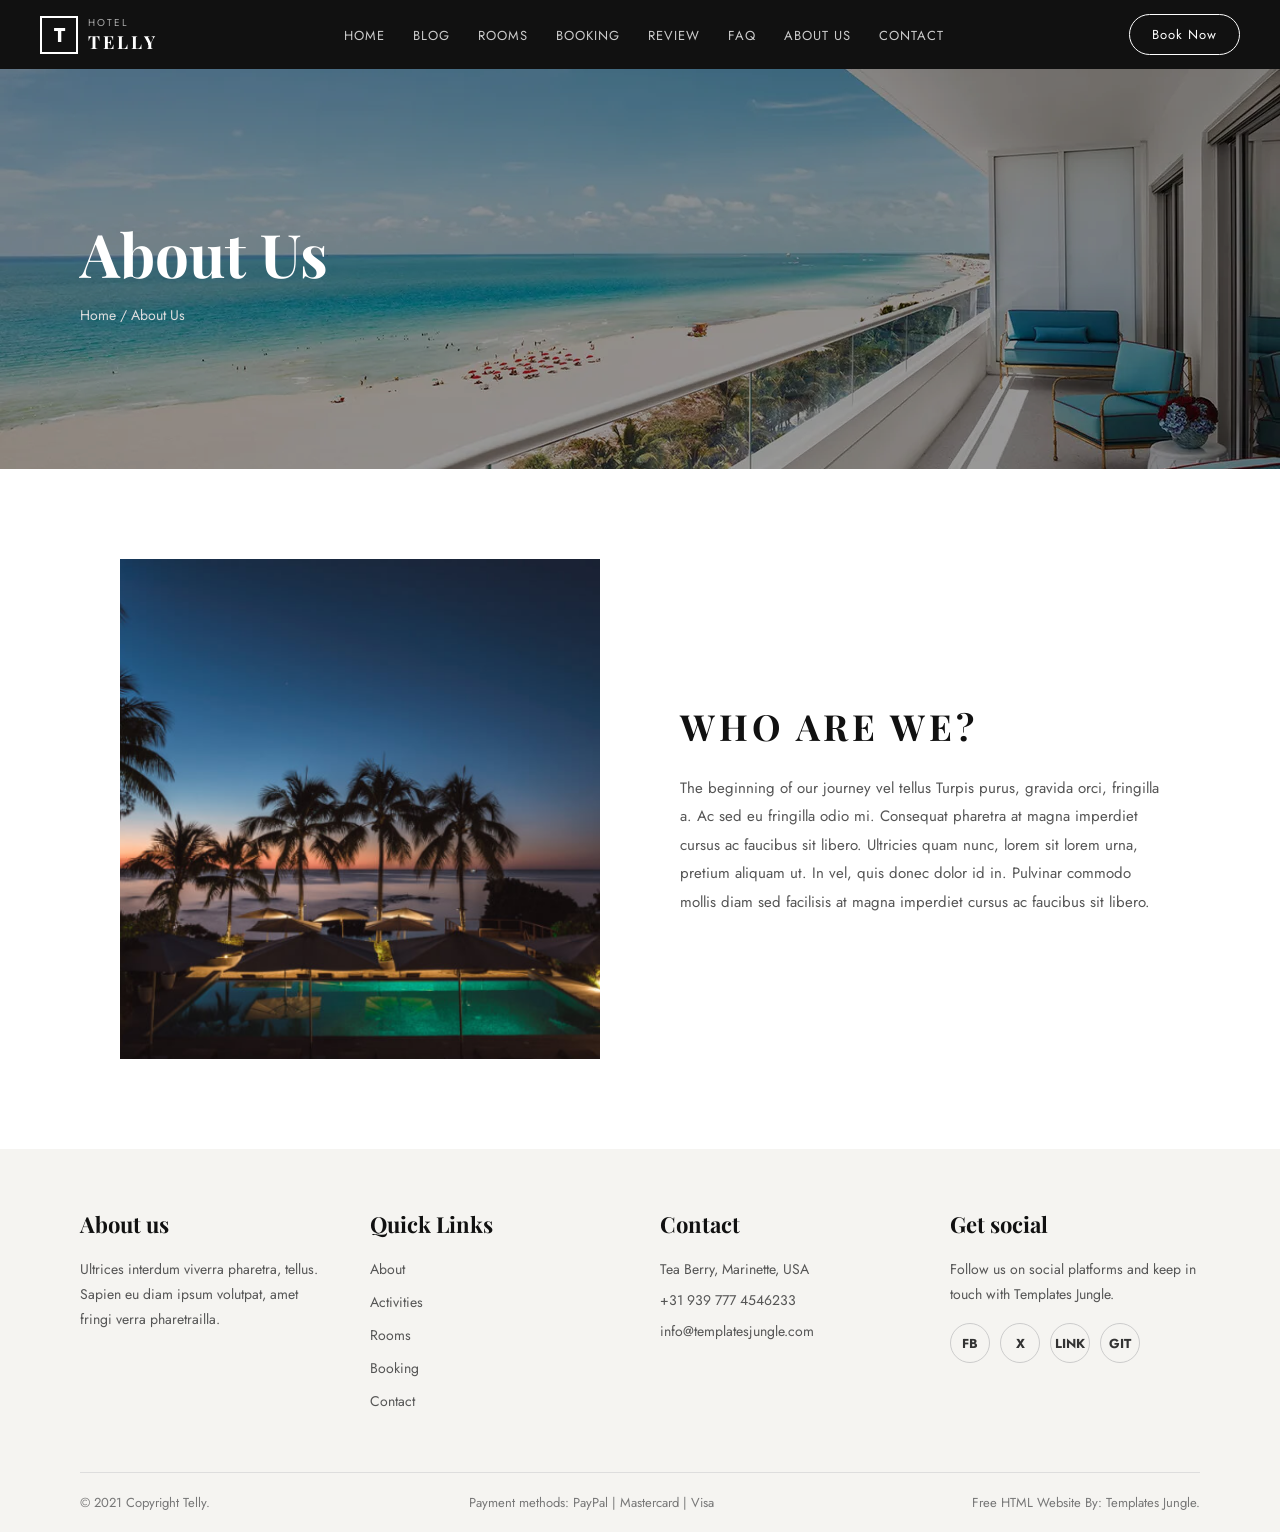
==== about.html @ 66723c34 "Add files via upload" ====
<!DOCTYPE html>
<html lang="en">
<head>
  <meta charset="UTF-8" />
  <meta name="viewport" content="width=device-width, initial-scale=1.0"/>
  <link rel="icon" href="assests/t.images.png" />
  <title>About Us - Hotel Telly</title>
  <link rel="stylesheet" href="style.css" />
  <link rel="stylesheet" href="about.css" />
  <link href="https://fonts.googleapis.com/css2?family=Playfair+Display:wght@400;700&family=Jost:wght@300;400;500&display=swap" rel="stylesheet"/>
</head>
<body>

  <!-- NAVBAR -->
  <nav class="navbar">
    <div class="logo">
      <span class="logo-box">T</span>
      <div class="logo-text">
        <small>HOTEL</small>
        <strong>TELLY</strong>
      </div>
    </div>
  <ul class="nav-links">
      <li><a href="hotel.html">HOME</a></li>
      <li><a href="blog.html"> BLOG </a></li>
      <li><a href="room.html">ROOMS</a></li>
      <li><a href="booking.html">BOOKING</a></li>
      <li><a href="review.html"> REVIEW </a>  </li>
      <li><a href="faq.html">  FAQ  </a> </li>
      <li><a href="about.html">ABOUT US</a></li>
      <li><a href="contact.html">CONTACT</a></li>
    </ul>
    <a href="booking.html" class="btn-book">Book Now</a>
  </nav>

   <!-- ABOUT HERO -->
  <section class="about-hero">
    <div class="about-hero-overlay"></div>
    <div class="about-hero-content">
      <h1>About Us</h1>
      <p class="breadcrumb">
        <a href="hotel.html">Home</a> / About Us
      </p>
    </div>
  </section>

  <!-- WHO ARE WE SECTION -->
  <section class="who-section">

    <!-- LEFT IMAGE -->
    <div class="who-image">
      
    <img src="assests/about2.png" alt="Who Are We" />
    </div>

    <!-- RIGHT TEXT -->
    <div class="who-content">
      <h2>WHO ARE WE?</h2>
      <p>
        The beginning of our journey vel tellus Turpis purus, gravida orci, fringilla a.
        Ac sed eu fringilla odio mi. Consequat pharetra at magna imperdiet cursus ac faucibus
        sit libero. Ultricies quam nunc, lorem sit lorem urna, pretium aliquam ut. In vel,
        quis donec dolor id in. Pulvinar commodo mollis diam sed facilisis at magna imperdiet
        cursus ac faucibus sit libero.
      </p>
    </div>

  </section>



  <footer class="footer">
    <div class="footer-grid">
      <div class="footer-col">
        <h3>About us</h3>
        <p>Ultrices interdum viverra pharetra, tellus. Sapien eu diam ipsum volutpat, amet fringi verra pharetrailla.</p>
      </div>
      <div class="footer-col">
        <h3>Quick Links</h3>
        <ul>
          <li><a href="about.html">About</a></li>
          <li><a href="services.html">Activities</a></li>
          <li><a href="room.html">Rooms</a></li>
          <li><a href="booking.html">Booking</a></li>
          <li><a href="#">Contact</a></li>
        </ul>
      </div>

      <div class="footer-col">
        <h3>Contact</h3>
        <p>Tea Berry, Marinette, USA</p>
        <p>+31 939 777 4546233</p>
        <p>info@templatesjungle.com</p>
      </div>
      <div class="footer-col">
        
        <h3>Get social</h3>
        <p>Follow us on social platforms and keep in touch with Templates Jungle.</p>
        <div class="social-icons">
               <a href="https://www.facebook.com/parviz.hakimi1"> FB </a> 
          <a href="https://x.com/parvizhakimi?s=11"> X </a>
          <a href="https://pk.linkedin.com/in/parviz-hakimi-487587390"> LINK </a> 
          <a href="https://github.com/parvizhakimi"> GIT </a>
        </div>
      </div>
    </div>
    <div class="footer-bottom">
      <p>© 2021 Copyright Telly.</p>
      <p>Payment methods: PayPal | Mastercard | Visa</p>
      <p>Free HTML Website By: Templates Jungle.</p>
    </div>
  </footer>

</body>
</html>
---- style.css ----
* {
  margin: 0;
  padding: 0;
  box-sizing: border-box;
}

body {
  font-family: 'Jost', sans-serif;
  color: #222;
  background: #fff;
}

/* NAVBAR */
.navbar {
  display: flex;
  align-items: center;
  justify-content: space-between;
  background: #111;
  padding: 14px 40px;
  position: sticky;
  top: 0;
  z-index: 100;
}

.logo {
  display: flex;
  align-items: center;
  gap: 10px;
}

.logo-box {
  display: inline-block;
  border: 2px solid #fff;
  color: #fff;
  font-size: 20px;
  font-weight: bold;
  width: 38px;
  height: 38px;
  text-align: center;
  line-height: 36px;
}

.logo-text small {
  display: block;
  color: #aaa;
  font-size: 10px;
  letter-spacing: 2px;
}

.logo-text strong {
  display: block;
  color: #fff;
  font-size: 18px;
  letter-spacing: 3px;
  font-family: 'Playfair Display', serif;
}

.nav-links {
  list-style: none;
  display: flex;
  gap: 28px;
}

.nav-links a {
  color: #ccc;
  text-decoration: none;
  font-size: 13px;
  letter-spacing: 1px;
  transition: color 0.2s;
}


.btn-book {
  background: transparent;
  border: 1px solid #fff;
  color: #fff;
  padding: 10px 22px;
  border-radius: 30px;
  text-decoration: none;
  font-size: 13px;
  letter-spacing: 1px;
  transition: background 0.2s, color 0.2s;
}

.btn-book:hover {
  background: #fff;
  color: #111;
}

/* HERO */
.hero {
  position: relative;
  height: 90vh;
  min-height: 500px;
  background-image: url('assests/background.jpg');
  background-size: cover;
  background-position: center;
  display: flex;
  align-items: center;
}

.hero-overlay {
  position: absolute;
  inset: 0;
  background: rgba(0, 0, 0, 0.45);
}

.hero-content {
  position: relative;
  z-index: 1;
  padding: 0 80px;
  max-width: 700px;
  color: #fff;
}

.hero-tag {
  font-size: 12px;
  letter-spacing: 2px;
  margin-bottom: 16px;
  color: #ddd;
}

.hero-content h1 {
  font-family: 'Playfair Display', serif;
  font-size: 54px;
  line-height: 1.2;
  margin-bottom: 20px;
}

.hero-desc {
  font-size: 15px;
  line-height: 1.8;
  color: #ddd;
  margin-bottom: 32px;
  max-width: 560px;
}

/* BUTTONS */
.btn-outline {
  display: inline-block;
  padding: 12px 28px;
  border: 1.5px solid #fff;
  color: #fff;
  border-radius: 30px;
  text-decoration: none;
  font-size: 14px;
  letter-spacing: 1px;
  transition: background 0.2s, color 0.2s;
}

.btn-outline:hover {
  background: #fff;
  color: #111;
}

.btn-outline.dark {
  border-color: #222;
  color: #222;
}

.btn-outline.dark:hover {
  background: #222;
  color: #fff;
}

/* WELCOME */
.welcome {
  text-align: center;
  padding: 90px 40px;
  background: #faf9f7;
}

.welcome h2 {
  font-family: 'Playfair Display', serif;
  font-size: 38px;
  margin-bottom: 20px;
  color: #111;
}

.welcome p {
  max-width: 680px;
  margin: 0 auto 32px;
  color: #555;
  line-height: 1.8;
  font-size: 15px;
}

/* ACTIVITIES */
.activities {
  display: flex;
  align-items: stretch;
  min-height: 460px;
  width: 100%;
}

.activities-image {
  width: 50%;
  overflow: hidden;
}

.activities-image img {
  width: 100%;
  height: 100%;
  object-fit: cover;
  display: block;
}

.activities-content {
  width: 50%;
  background: #f5f4f1;
  padding: 60px 70px;
}

.activities-content h2 {
  font-family: 'Playfair Display', serif;
  font-size: 34px;
  margin-bottom: 18px;
  color: #111;
}

.activities-content p {
  font-size: 14px;
  color: #555;
  line-height: 1.8;
  margin-bottom: 28px;
}

.activities-grid {
  display: grid;
  grid-template-columns: repeat(3, 1fr);
  gap: 16px 10px;
  margin-bottom: 32px;
}

.activity-item {
  font-size: 14px;
  color: #333;
  display: flex;
  align-items: center;
  gap: 8px;
}

/* ROOMS */
.rooms {
  padding: 70px 50px;
  background: #fff;
}

.rooms h2 {
  font-family: 'Playfair Display', serif;
  font-size: 34px;
  margin-bottom: 32px;
  color: #111;
}

.rooms-grid {
  display: grid;
  grid-template-columns: repeat(3, 1fr);
  gap: 24px;
}

.room-card {
  cursor: pointer;
}

.room-card img {
  width: 100%;
  height: 260px;
  object-fit: cover;
  display: block;
  border-radius: 2px;
  transition: transform 0.3s;
}

.room-card img:hover {
  transform: scale(1.02);
}

.room-card p {
  margin-top: 12px;
  font-family: 'Playfair Display', serif;
  font-size: 17px;
  color: #222;
}

/* CONTACT */
.contact {
  display: flex;
  width: 100%;
  min-height: 500px;
  overflow: hidden;
}

.contact-form {
  width: 50%;
  background: #faf9f7;
  padding: 60px 70px;
  box-sizing: border-box;
}

.contact-form h2 {
  font-family: 'Playfair Display', serif;
  font-size: 34px;
  margin-bottom: 14px;
  color: #111;
}

.contact-form p {
  font-size: 14px;
  color: #555;
  line-height: 1.7;
  margin-bottom: 8px;
}

.contact-form textarea,
.contact-form input {
  display: block;
  width: 100%;
  border: none;
  border-bottom: 1px solid #bbb;
  background: transparent;
  padding: 14px 0;
  font-size: 14px;
  color: #555;
  font-family: 'Jost', sans-serif;
  outline: none;
  margin-top: 16px;
  resize: none;
}

.contact-form textarea {
  height: 70px;
}

.btn-submit {
  margin-top: 28px;
  background: #111;
  color: #fff;
  border: none;
  padding: 14px 36px;
  border-radius: 30px;
  font-size: 14px;
  cursor: pointer;
  font-family: 'Jost', sans-serif;
  letter-spacing: 1px;
  transition: background 0.2s;
}

.btn-submit:hover {
  background: #333;
}

.contact-image {
  width: 50%;
  overflow: hidden;
}

.contact-image img {
  width: 100%;
  height: 100%;
  object-fit: cover;
  display: block;
}


/* FOOTER */
.footer {
  background: #f5f4f1;
  padding: 60px 80px 0;
  width: 100%;
}

.footer-grid {
  display: grid;
  grid-template-columns: repeat(4, 1fr);
  gap: 40px;
  padding-bottom: 50px;
}

.footer-col h3 {
  font-family: 'Playfair Display', serif;
  font-size: 22px;
  margin-bottom: 18px;
  color: #111;
}

.footer-col p {
  font-size: 14px;
  color: #555;
  line-height: 1.8;
  margin-bottom: 6px;
}

.footer-col ul {
  list-style: none;
}

.footer-col ul li {
  margin-bottom: 10px;
}

.footer-col ul li a {
  text-decoration: none;
  color: #555;
  font-size: 14px;
  transition: color 0.2s;
}

.footer-col ul li a:hover {
  color: #111;
}

.social-icons {
  display: flex;
  gap: 10px;
  margin-top: 16px;
}

.social-icons a {
  display: inline-flex;
  align-items: center;
  justify-content: center;
  width: 40px;
  height: 40px;
  border: 1px solid #ccc;
  border-radius: 50%;
  color: #333;
  text-decoration: none;
  font-size: 13px;
  font-weight: bold;
  transition: background 0.2s, color 0.2s;
}

.social-icons a:hover {
  background: #111;
  color: #fff;
  border-color: #111;
}

.footer-bottom {
  border-top: 1px solid #ddd;
  display: flex;
  justify-content: space-between;
  align-items: center;
  padding: 20px 0;
  font-size: 13px;
  color: #777;
}
---- about.css ----
.about-hero {
  position: relative;
  height: 400px;

  background-image: url('assests/about.webp');
  background-size: cover;
  background-position: center;
  display: flex;
  align-items: center;
}

.about-hero-overlay {
  position: absolute;
  inset: 0;
  background: rgba(0, 0, 0, 0.40);
}

.about-hero-content {
  position: relative;
  z-index: 1;
  padding: 0 80px;
  color: #fff;
}

.about-hero-content h1 {
  font-family: 'Playfair Display', serif;
  font-size: 60px;
  margin-bottom: 12px;
}

.breadcrumb {
  font-size: 14px;
  color: #ddd;
}

.breadcrumb a {
  color: #ddd;
  text-decoration: none;
}

.breadcrumb a:hover {
  color: #fff;
}

/* WHO ARE WE SECTION */
.who-section {
  display: flex;
  align-items: center;
  padding: 90px 120px;
  gap: 80px;
  background: #fff;
}

/* LEFT IMAGE */
.who-image {
  flex-shrink: 0;
  width: 480px;
}

/* About page main image */
.who-image img {
  width: 100%;
  height: 500px;
  object-fit: cover;
  display: block;
}

/* RIGHT TEXT */
.who-content {
  flex: 1;
}

.who-content h2 {
  font-family: 'Playfair Display', serif;
  font-size: 36px;
  letter-spacing: 4px;
  color: #111;
  margin-bottom: 24px;
}

.who-content p {
  font-size: 15px;
  color: #555;
  line-height: 1.9;
  max-width: 480px;
}
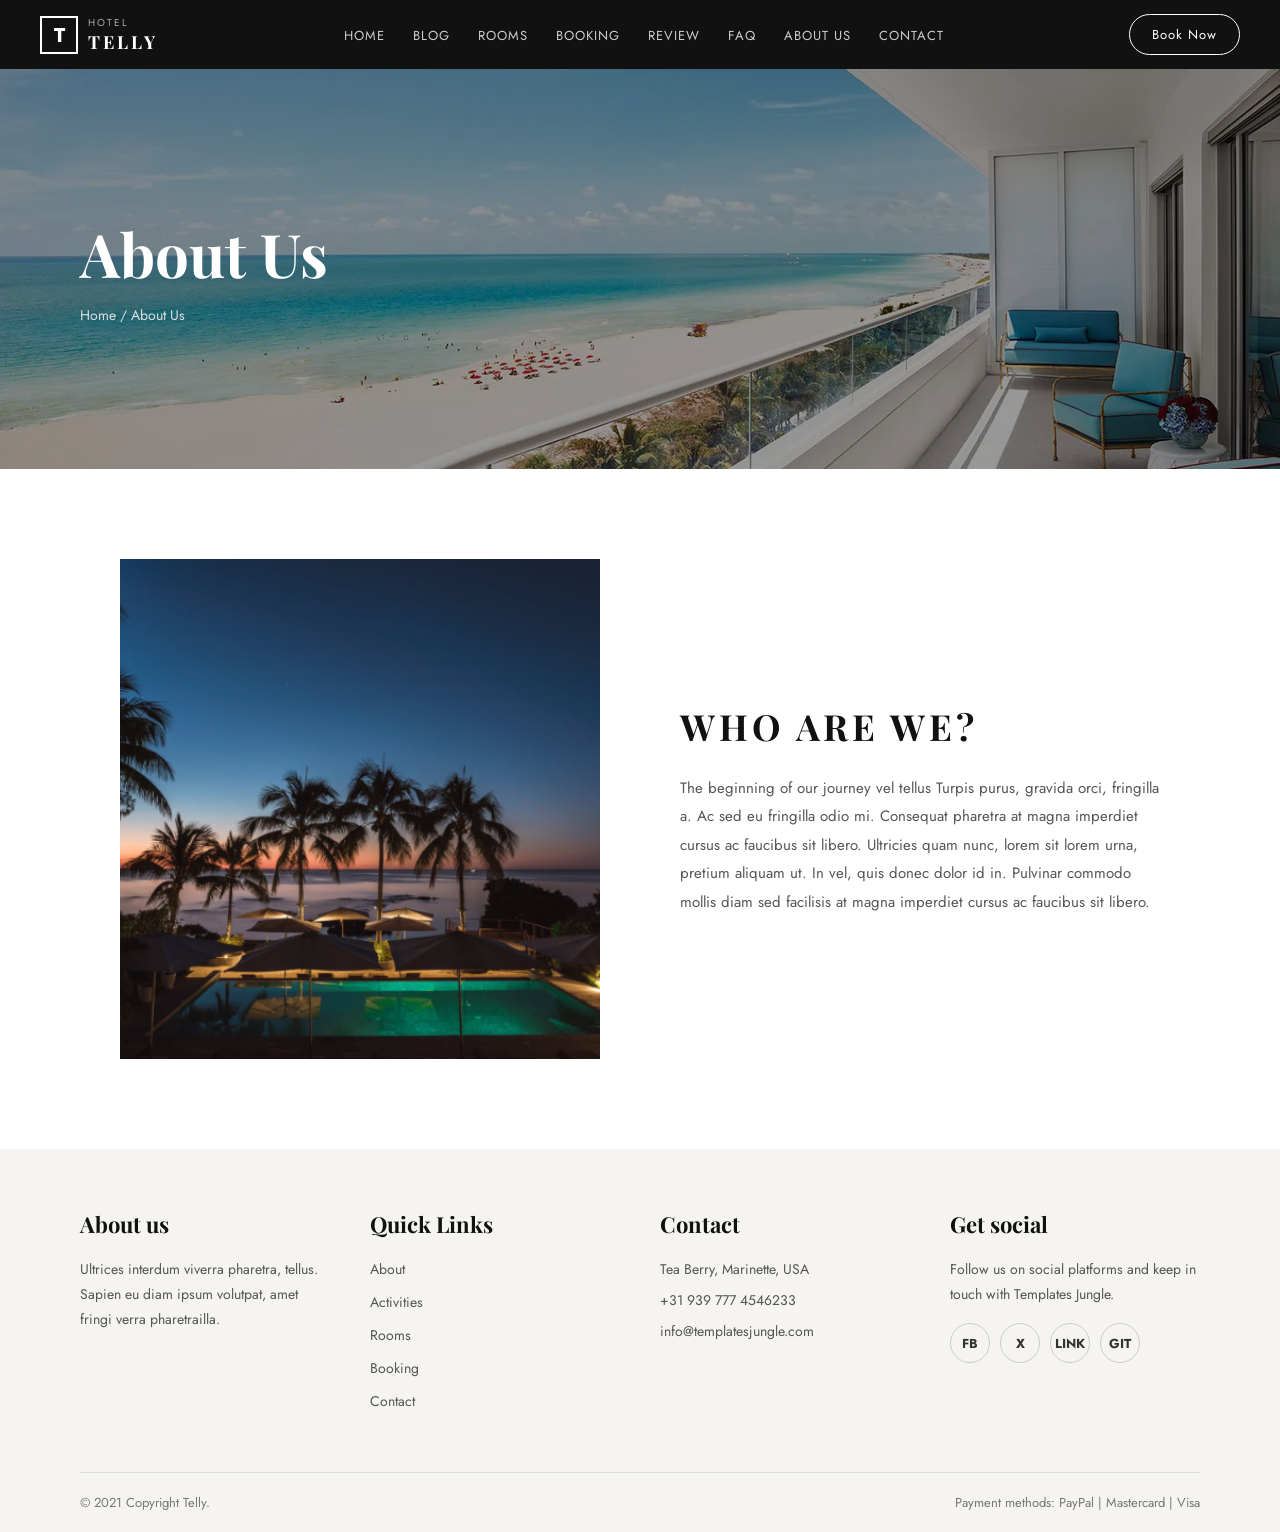
==== commit 349c2f09: "Delete link of design" ====
--- a/about.html
+++ b/about.html
@@ -107,9 +107,9 @@
     <div class="footer-bottom">
       <p>© 2021 Copyright Telly.</p>
       <p>Payment methods: PayPal | Mastercard | Visa</p>
-      <p>Free HTML Website By: Templates Jungle.</p>
+    
     </div>
   </footer>
 
 </body>
-</html>+</html>
--- a/style.css
+++ b/style.css
@@ -1,7 +1,14 @@
+
+
 * {
   margin: 0;
   padding: 0;
   box-sizing: border-box;
+}
+
+img {
+  max-width: 100%;
+  height: auto;
 }
 
 body {
@@ -445,4 +452,4 @@
   padding: 20px 0;
   font-size: 13px;
   color: #777;
-}+}
